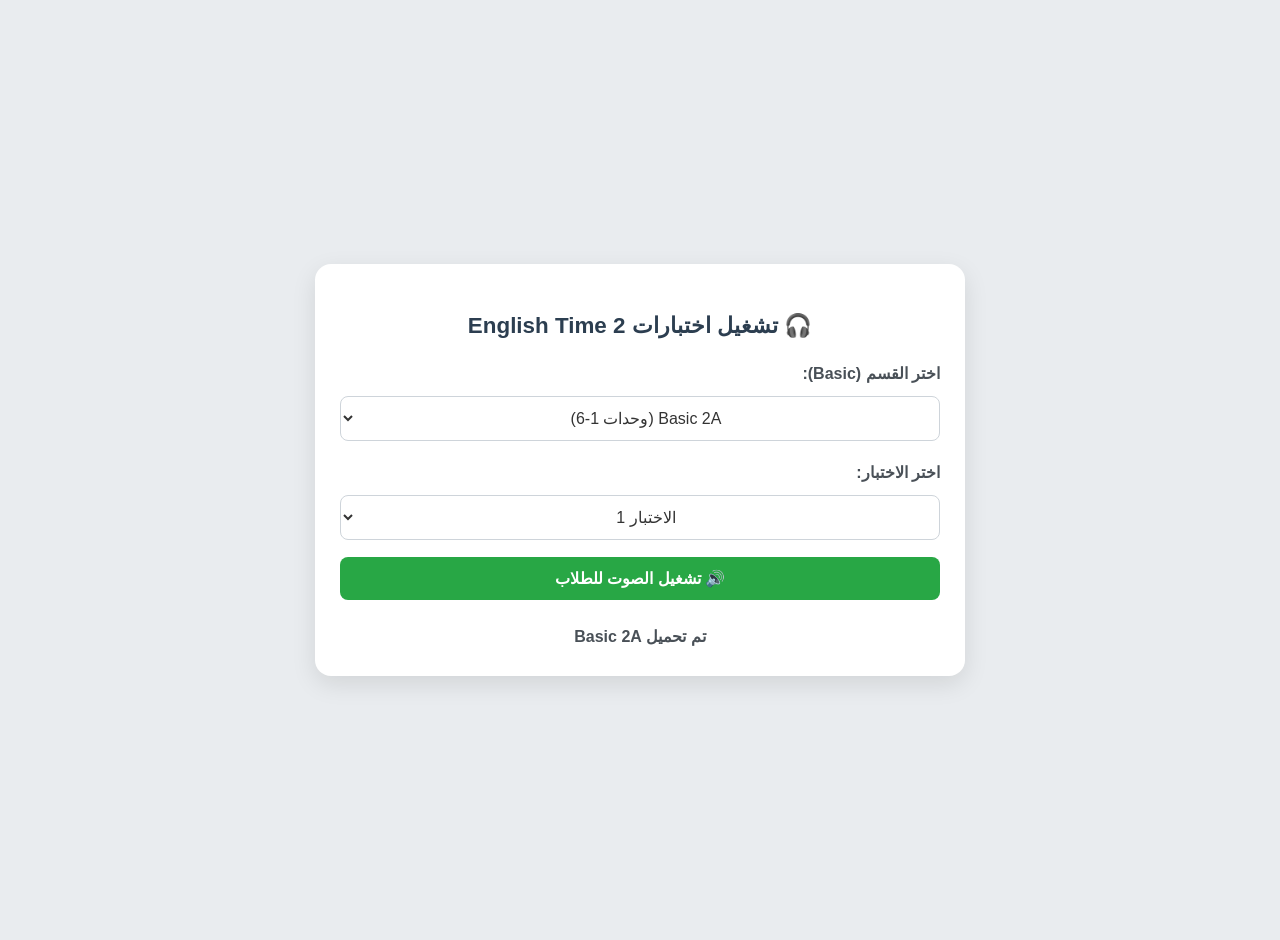
==== index.html @ 424067f1 "Fix project structure: move files to root" ====
<!DOCTYPE html>
<html lang="ar" dir="rtl">
<head>
    <meta charset="UTF-8">
    <meta name="viewport" content="width=device-width, initial-scale=1.0">
    <title>English Time - تشغيل الاختبارات</title>
    <link rel="stylesheet" href="style.css">
</head>
<body>
    <div class="container">
        <img src="logo.png" alt="English Zone Logo" class="logo" onerror="this.style.display='none'">
        
        <h2>🎧 تشغيل اختبارات English Time 2</h2>
        
        <label for="partSelect">اختر القسم (Basic):</label>
        <select id="partSelect">
            <option value="A">Basic 2A (وحدات 1-6)</option>
            <option value="B">Basic 2B (وحدات 7-12)</option>
        </select>

        <label for="examSelect">اختر الاختبار:</label>
        <select id="examSelect"></select>

        <button class="btn-play" onclick="playAudio()">🔊 تشغيل الصوت للطلاب</button>
        
        <audio id="audioPlayer" controls>
            <source id="audioSource" src="" type="audio/mpeg">
        </audio>

        <div id="progress">جاهز، اختر الاختبار واضغط تشغيل</div>
        <div id="statusMsg" class="status-msg"></div>
    </div>

    <script>
        const examsList = {
            "A": ["Exam1", "Exam2", "Exam3", "Exam4"],
            "B": ["Exam5", "Exam6", "Exam7", "Exam8"]
        };

        const partSelect = document.getElementById('partSelect');
        const examSelect = document.getElementById('examSelect');
        const audioPlayer = document.getElementById('audioPlayer');
        const audioSource = document.getElementById('audioSource');
        const statusMsg = document.getElementById('statusMsg');

        function updateExams() {
            const part = partSelect.value;
            examSelect.innerHTML = '';
            examsList[part].forEach((exam, index) => {
                const option = document.createElement('option');
                option.value = exam;
                option.innerText = `الاختبار ${index + 1}`;
                examSelect.appendChild(option);
            });
            document.getElementById('progress').innerText = `تم تحميل Basic 2${part}`;
        }

        function playAudio() {
            const part = partSelect.value;
            const exam = examSelect.value;
            const audioFile = `English time 2/audio/ET2_${part}_${exam}.mp3`;
            audioSource.src = audioFile;
            audioPlayer.load();

            statusMsg.className = 'status-msg';
            document.getElementById('progress').innerText = "جاري تحميل الصوت...";

            audioPlayer.play().then(() => {
                statusMsg.className = 'status-msg status-success';
                statusMsg.innerText = `🎵 جاري التشغيل: Basic 2${part} - ${exam}`;
            }).catch(() => {
                statusMsg.className = 'status-msg status-error';
                statusMsg.innerText = `ملف الصوت غير موجود، سيتم قراءة النص تلقائياً.`;
                const utterance = new SpeechSynthesisUtterance(`Listening test for Basic 2 ${part}, Exam ${exam}`);
                utterance.lang = 'en-US';
                utterance.rate = 0.9;
                speechSynthesis.speak(utterance);
            });
        }

        updateExams();
        partSelect.addEventListener('change', updateExams);
    </script>
</body>
</html>
---- style.css ----
body {
    font-family: 'Segoe UI', Tahoma, Geneva, Verdana, sans-serif;
    background: #e9ecef;
    margin: 0;
    padding: 20px;
    display: flex;
    justify-content: center;
    align-items: center;
    min-height: 100vh;
}

.container {
    background: #ffffff;
    padding: 30px 25px;
    border-radius: 16px;
    box-shadow: 0 8px 24px rgba(0, 0, 0, 0.1);
    width: 100%;
    max-width: 600px;
    text-align: center;
}

.logo {
    max-width: 160px;
    height: auto;
    margin-bottom: 15px;
    display: block;
    margin-left: auto;
    margin-right: auto;
}

h2 {
    color: #2c3e50;
    font-size: 1.4rem;
    margin-bottom: 25px;
}

label {
    display: block;
    text-align: right;
    font-weight: bold;
    color: #495057;
    margin-bottom: 5px;
    margin-top: 10px;
}

select, button {
    width: 100%;
    padding: 12px 15px;
    margin: 8px 0 12px 0;
    font-size: 1rem;
    border-radius: 8px;
    border: 1px solid #ced4da;
    box-sizing: border-box;
    background: #fff;
    color: #333;
    text-align: center;
    cursor: pointer;
}

select:focus {
    outline: none;
    border-color: #007bff;
    box-shadow: 0 0 0 3px rgba(0, 123, 255, 0.25);
}

button {
    background: #007bff;
    color: white;
    border: none;
    font-weight: bold;
    transition: all 0.2s;
}

button:hover {
    background: #0056b3;
    transform: translateY(-2px);
}

.btn-play {
    background: #28a745;
    margin-top: 5px;
}

.btn-play:hover {
    background: #218838;
}

audio {
    width: 100%;
    margin-top: 15px;
    display: none;
}

#progress {
    margin-top: 15px;
    font-weight: bold;
    color: #495057;
}

.status-msg {
    margin-top: 12px;
    padding: 12px;
    border-radius: 8px;
    display: none;
    font-size: 0.95rem;
}

.status-success {
    background: #d4edda;
    color: #155724;
    border: 1px solid #c3e6cb;
    display: block;
}

.status-error {
    background: #f8d7da;
    color: #721c24;
    border: 1px solid #f5c6cb;
    display: block;
}
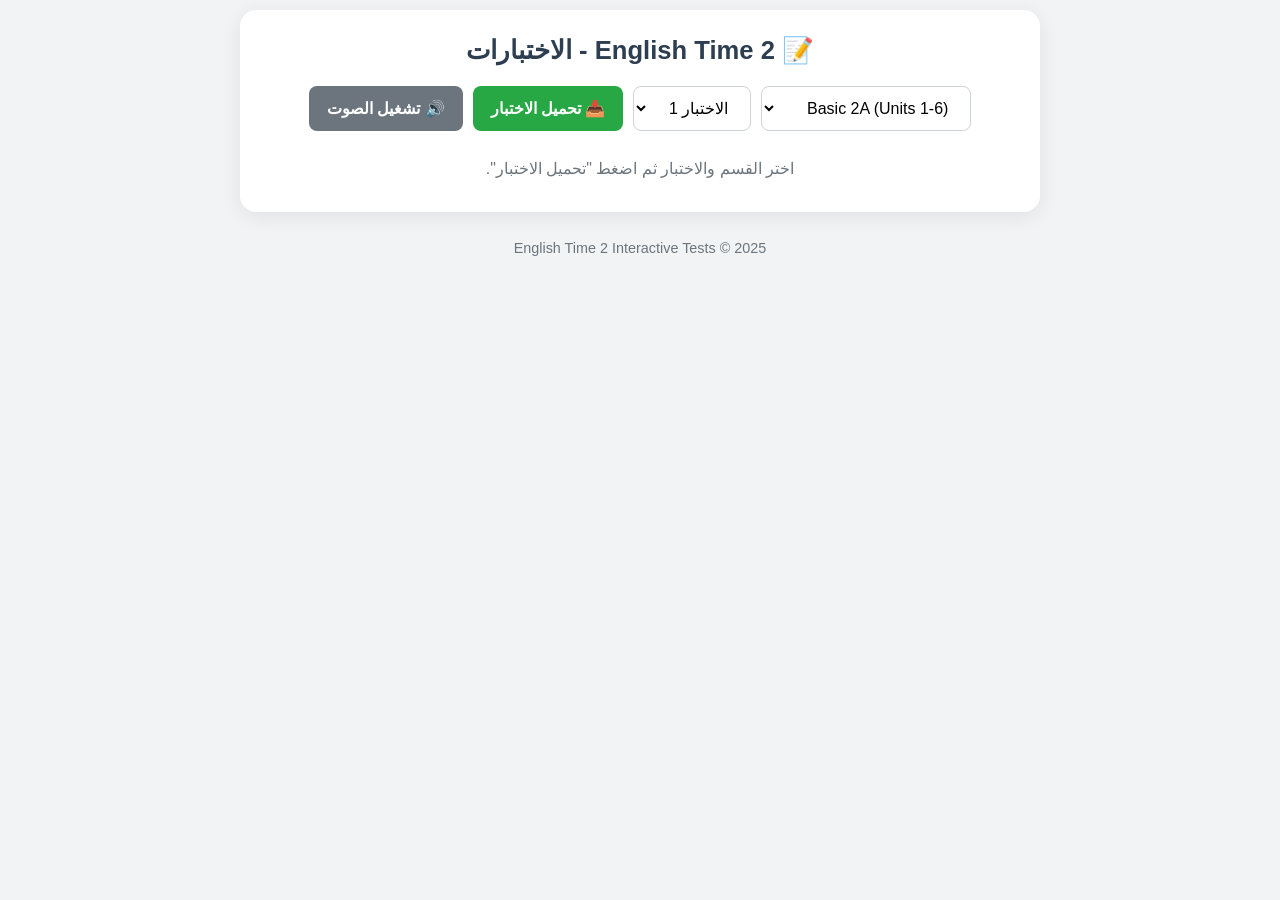
==== commit 557fe33d: "Update index.html" ====
--- a/index.html
+++ b/index.html
@@ -3,83 +3,330 @@
 <head>
     <meta charset="UTF-8">
     <meta name="viewport" content="width=device-width, initial-scale=1.0">
-    <title>English Time - تشغيل الاختبارات</title>
-    <link rel="stylesheet" href="style.css">
+    <title>English Time 2 - الاختبارات التفاعلية</title>
+    <style>
+        * { box-sizing: border-box; margin: 0; padding: 0; }
+        body {
+            font-family: 'Segoe UI', Tahoma, Geneva, Verdana, sans-serif;
+            background: #f1f3f5;
+            color: #212529;
+            line-height: 1.6;
+            padding: 10px;
+        }
+        .container {
+            max-width: 800px;
+            margin: 0 auto;
+            background: white;
+            border-radius: 16px;
+            box-shadow: 0 4px 20px rgba(0,0,0,0.08);
+            padding: 20px 25px 30px;
+        }
+        .logo {
+            display: block;
+            max-width: 140px;
+            margin: 0 auto 15px;
+        }
+        h2 {
+            text-align: center;
+            color: #2c3e50;
+            font-size: 1.6rem;
+            margin-bottom: 15px;
+        }
+        .exam-title {
+            text-align: center;
+            font-size: 1.3rem;
+            font-weight: bold;
+            color: #007bff;
+            margin-bottom: 25px;
+            border-bottom: 2px solid #e9ecef;
+            padding-bottom: 10px;
+        }
+        .controls {
+            display: flex;
+            gap: 10px;
+            flex-wrap: wrap;
+            justify-content: center;
+            margin-bottom: 25px;
+        }
+        select, button {
+            padding: 12px 18px;
+            border-radius: 8px;
+            border: 1px solid #ced4da;
+            font-size: 1rem;
+            background: white;
+            cursor: pointer;
+            transition: 0.2s;
+            font-family: inherit;
+        }
+        select:focus, button:focus { outline: none; border-color: #007bff; box-shadow: 0 0 0 3px rgba(0,123,255,0.25); }
+        button {
+            background: #007bff;
+            color: white;
+            border: none;
+            font-weight: bold;
+        }
+        button:hover { background: #0056b3; transform: translateY(-1px); }
+        button:disabled { background: #6c757d; cursor: not-allowed; transform: none; }
+        .btn-play {
+            background: #28a745;
+        }
+        .btn-play:hover { background: #218838; }
+        .btn-nav {
+            background: #6c757d;
+            min-width: 110px;
+        }
+        .btn-nav:hover { background: #5a6268; }
+        .section-box {
+            background: #f8f9fa;
+            border: 1px solid #dee2e6;
+            border-radius: 12px;
+            padding: 20px;
+            margin-bottom: 25px;
+        }
+        .section-title {
+            font-size: 1.2rem;
+            font-weight: bold;
+            color: #343a40;
+            margin-bottom: 15px;
+            border-right: 4px solid #007bff;
+            padding-right: 10px;
+        }
+        .section-text {
+            white-space: pre-wrap;
+            background: white;
+            padding: 12px 15px;
+            border-radius: 8px;
+            border: 1px solid #ced4da;
+            margin: 10px 0;
+            font-size: 1.05rem;
+            line-height: 2.2;
+        }
+        .images-row {
+            display: flex;
+            flex-wrap: wrap;
+            gap: 15px;
+            justify-content: center;
+            margin: 15px 0;
+        }
+        .image-card {
+            text-align: center;
+            max-width: 180px;
+        }
+        .image-card img {
+            max-width: 100%;
+            height: auto;
+            border-radius: 8px;
+            border: 1px solid #dee2e6;
+            background: white;
+            padding: 4px;
+        }
+        .image-card .caption {
+            font-size: 0.8rem;
+            color: #6c757d;
+            margin-top: 5px;
+        }
+        .status-msg {
+            padding: 10px;
+            border-radius: 8px;
+            margin: 10px 0;
+            display: none;
+            text-align: center;
+        }
+        .status-success { background: #d4edda; color: #155724; border: 1px solid #c3e6cb; display: block; }
+        .status-error { background: #f8d7da; color: #721c24; border: 1px solid #f5c6cb; display: block; }
+        .nav-buttons {
+            display: flex;
+            justify-content: space-between;
+            margin-top: 20px;
+        }
+        audio { width: 100%; margin-top: 10px; display: none; }
+        footer { text-align: center; margin-top: 25px; color: #6c757d; font-size: 0.9rem; }
+        @media (max-width: 600px) {
+            .container { padding: 15px; }
+            .controls { flex-direction: column; align-items: stretch; }
+        }
+    </style>
 </head>
 <body>
     <div class="container">
         <img src="logo.png" alt="English Zone Logo" class="logo" onerror="this.style.display='none'">
-        
-        <h2>🎧 تشغيل اختبارات English Time 2</h2>
-        
-        <label for="partSelect">اختر القسم (Basic):</label>
-        <select id="partSelect">
-            <option value="A">Basic 2A (وحدات 1-6)</option>
-            <option value="B">Basic 2B (وحدات 7-12)</option>
-        </select>
-
-        <label for="examSelect">اختر الاختبار:</label>
-        <select id="examSelect"></select>
-
-        <button class="btn-play" onclick="playAudio()">🔊 تشغيل الصوت للطلاب</button>
-        
+
+        <h2>📝 English Time 2 - الاختبارات</h2>
+
+        <div class="controls">
+            <select id="partSelect">
+                <option value="A">Basic 2A (Units 1-6)</option>
+                <option value="B">Basic 2B (Units 7-12)</option>
+            </select>
+            <select id="examSelect">
+                <option value="1">الاختبار 1</option>
+                <option value="2">الاختبار 2</option>
+                <option value="3">الاختبار 3</option>
+                <option value="4">الاختبار 4</option>
+            </select>
+            <button id="loadBtn" class="btn-play">📥 تحميل الاختبار</button>
+            <button id="playAudioBtn" class="btn-play" disabled>🔊 تشغيل الصوت</button>
+        </div>
+
+        <div id="statusMsg" class="status-msg"></div>
+
+        <div id="examContainer">
+            <p style="text-align:center; color:#6c757d;">اختر القسم والاختبار ثم اضغط "تحميل الاختبار".</p>
+        </div>
+
+        <div class="nav-buttons" id="navButtons" style="display: none;">
+            <button id="prevSection" class="btn-nav" disabled>⬅️ السابق</button>
+            <span id="sectionIndicator" style="align-self:center; font-weight:bold;"></span>
+            <button id="nextSection" class="btn-nav">التالي ➡️</button>
+        </div>
+
         <audio id="audioPlayer" controls>
             <source id="audioSource" src="" type="audio/mpeg">
         </audio>
-
-        <div id="progress">جاهز، اختر الاختبار واضغط تشغيل</div>
-        <div id="statusMsg" class="status-msg"></div>
     </div>
 
+    <footer>English Time 2 Interactive Tests © 2025</footer>
+
     <script>
-        const examsList = {
-            "A": ["Exam1", "Exam2", "Exam3", "Exam4"],
-            "B": ["Exam5", "Exam6", "Exam7", "Exam8"]
-        };
-
+        // ---------- عناصر الصفحة ----------
         const partSelect = document.getElementById('partSelect');
         const examSelect = document.getElementById('examSelect');
+        const loadBtn = document.getElementById('loadBtn');
+        const playAudioBtn = document.getElementById('playAudioBtn');
+        const examContainer = document.getElementById('examContainer');
+        const statusMsg = document.getElementById('statusMsg');
         const audioPlayer = document.getElementById('audioPlayer');
         const audioSource = document.getElementById('audioSource');
-        const statusMsg = document.getElementById('statusMsg');
-
-        function updateExams() {
+        const prevBtn = document.getElementById('prevSection');
+        const nextBtn = document.getElementById('nextSection');
+        const sectionIndicator = document.getElementById('sectionIndicator');
+        const navButtons = document.getElementById('navButtons');
+
+        // ---------- حالة الاختبار ----------
+        let currentExam = null;         // بيانات JSON المحملة
+        let currentSectionIndex = 0;   // القسم الحالي المعروض
+        let currentPart = 'A';
+        let currentExamNum = '1';
+
+        // ---------- دوال مساعدة ----------
+        function showStatus(text, type) {
+            statusMsg.innerText = text;
+            statusMsg.className = 'status-msg';
+            if (type === 'success') statusMsg.classList.add('status-success');
+            else if (type === 'error') statusMsg.classList.add('status-error');
+            setTimeout(() => { statusMsg.className = 'status-msg'; }, 4000);
+        }
+
+        // بناء مسار الصورة
+        function getImagePath(filename) {
+            // كل الصور داخل English time 2/images/
+            return `English time 2/images/${filename}.jpg`;
+        }
+
+        // عرض قسم معين
+        function renderSection(index) {
+            if (!currentExam || !currentExam.sections) return;
+            const sections = currentExam.sections;
+            if (index < 0 || index >= sections.length) return;
+
+            const section = sections[index];
+            let html = `
+                <div class="section-box">
+                    <div class="section-title">${section.section_title}</div>
+                    <div class="section-text">${section.text.replace(/\n/g, '<br>')}</div>
+            `;
+
+            // عرض الصور إن وجدت
+            if (section.images && section.images.length > 0) {
+                html += '<div class="images-row">';
+                section.images.forEach(img => {
+                    const imgSrc = getImagePath(img.suggested_filename);
+                    html += `
+                        <div class="image-card">
+                            <img src="${imgSrc}" alt="${img.description || ''}" onerror="this.style.display='none'">
+                            <div class="caption">${img.description || ''}</div>
+                        </div>
+                    `;
+                });
+                html += '</div>';
+            }
+
+            html += '</div>';
+            examContainer.innerHTML = html;
+
+            // تحديث أزرار التنقل
+            sectionIndicator.innerText = `القسم ${index + 1} من ${sections.length}`;
+            prevBtn.disabled = (index === 0);
+            nextBtn.disabled = (index === sections.length - 1);
+        }
+
+        // تحميل الاختبار من ملف JSON
+        async function loadExam() {
             const part = partSelect.value;
-            examSelect.innerHTML = '';
-            examsList[part].forEach((exam, index) => {
-                const option = document.createElement('option');
-                option.value = exam;
-                option.innerText = `الاختبار ${index + 1}`;
-                examSelect.appendChild(option);
-            });
-            document.getElementById('progress').innerText = `تم تحميل Basic 2${part}`;
-        }
-
-        function playAudio() {
-            const part = partSelect.value;
-            const exam = examSelect.value;
-            const audioFile = `English time 2/audio/ET2_${part}_${exam}.mp3`;
+            const num = examSelect.value;
+            const examFile = `English time 2/ET2_${part}_Exam${num}.json`;
+
+            currentPart = part;
+            currentExamNum = num;
+            loadBtn.disabled = true;
+            loadBtn.innerText = '⏳ جاري التحميل...';
+            showStatus('', '');
+
+            try {
+                const response = await fetch(examFile);
+                if (!response.ok) throw new Error(`ملف ${examFile} غير موجود`);
+                currentExam = await response.json();
+                currentSectionIndex = 0;
+                renderSection(0);
+                navButtons.style.display = 'flex';
+                playAudioBtn.disabled = false;
+                showStatus(`✅ تم تحميل ${currentExam.title}`, 'success');
+            } catch (err) {
+                examContainer.innerHTML = '<p style="text-align:center; color:red;">❌ فشل تحميل الاختبار. تأكد من وجود الملف.</p>';
+                navButtons.style.display = 'none';
+                playAudioBtn.disabled = true;
+                showStatus(`⚠️ ${err.message}`, 'error');
+            } finally {
+                loadBtn.disabled = false;
+                loadBtn.innerText = '📥 تحميل الاختبار';
+            }
+        }
+
+        // التنقل بين الأقسام
+        function goToSection(delta) {
+            if (!currentExam) return;
+            const newIndex = currentSectionIndex + delta;
+            if (newIndex < 0 || newIndex >= currentExam.sections.length) return;
+            currentSectionIndex = newIndex;
+            renderSection(currentSectionIndex);
+            window.scrollTo({ top: 0, behavior: 'smooth' });
+        }
+
+        // تشغيل الصوت (نفس منطق index.html)
+        function playExamAudio() {
+            const audioFile = `English time 2/audio/ET2_${currentPart}_Exam${currentExamNum}.mp3`;
             audioSource.src = audioFile;
             audioPlayer.load();
 
-            statusMsg.className = 'status-msg';
-            document.getElementById('progress').innerText = "جاري تحميل الصوت...";
-
             audioPlayer.play().then(() => {
-                statusMsg.className = 'status-msg status-success';
-                statusMsg.innerText = `🎵 جاري التشغيل: Basic 2${part} - ${exam}`;
+                showStatus(`🎵 جاري تشغيل الصوت: ${currentExam.title}`, 'success');
             }).catch(() => {
-                statusMsg.className = 'status-msg status-error';
-                statusMsg.innerText = `ملف الصوت غير موجود، سيتم قراءة النص تلقائياً.`;
-                const utterance = new SpeechSynthesisUtterance(`Listening test for Basic 2 ${part}, Exam ${exam}`);
+                showStatus('⚠️ ملف الصوت غير موجود، جاري القراءة الآلية...', 'error');
+                const utterance = new SpeechSynthesisUtterance(`Listening test for ${currentExam.title}`);
                 utterance.lang = 'en-US';
                 utterance.rate = 0.9;
                 speechSynthesis.speak(utterance);
             });
         }
 
-        updateExams();
-        partSelect.addEventListener('change', updateExams);
+        // ---------- ربط الأحداث ----------
+        loadBtn.addEventListener('click', loadExam);
+        playAudioBtn.addEventListener('click', playExamAudio);
+        prevBtn.addEventListener('click', () => goToSection(-1));
+        nextBtn.addEventListener('click', () => goToSection(1));
+
+        // تحميل أول اختبار تلقائياً (اختياري، يمكن تعطيله)
+        // window.addEventListener('DOMContentLoaded', loadExam);
     </script>
 </body>
 </html>
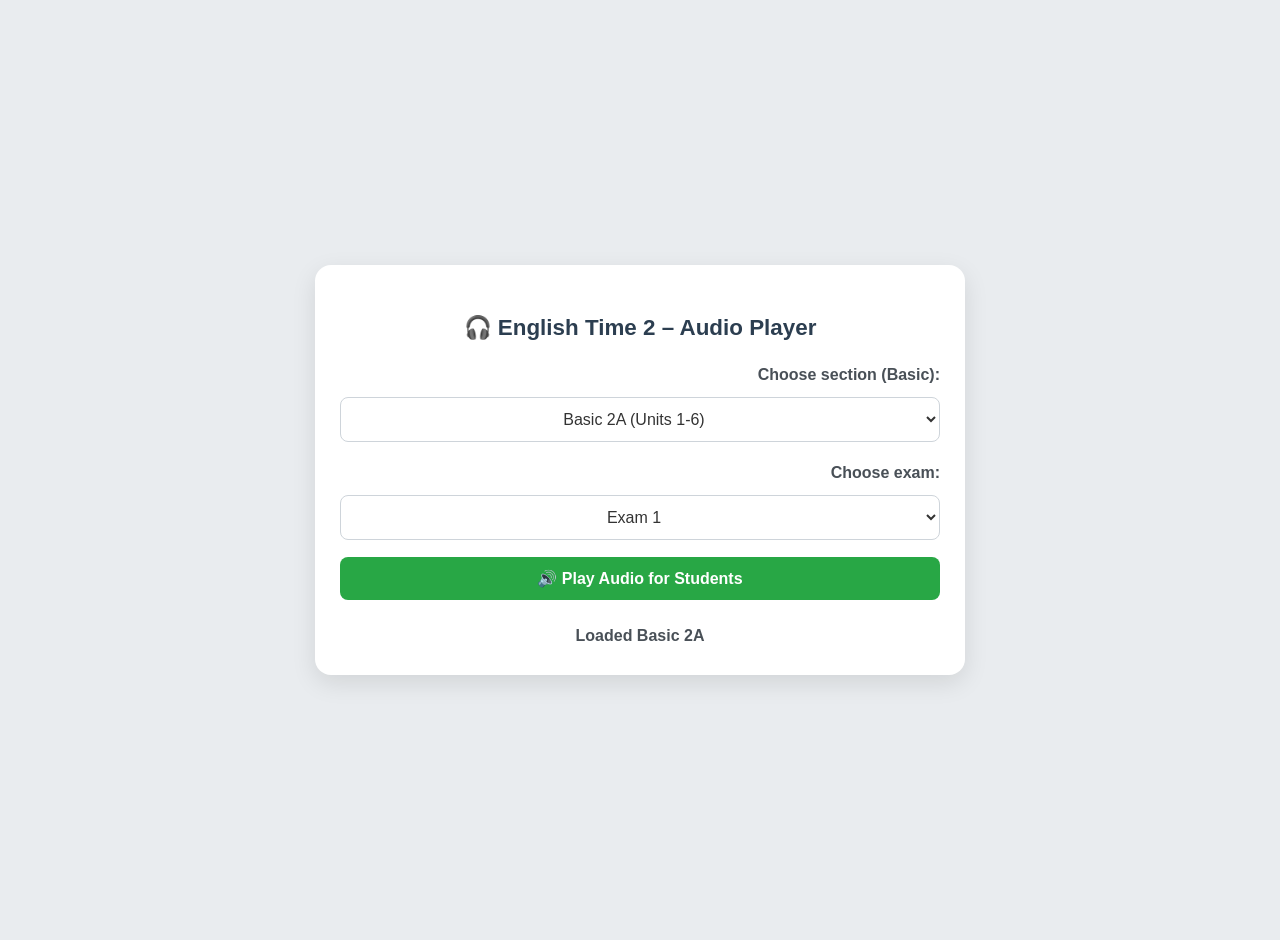
==== commit 33fdef98: "Update index.html" ====
--- a/index.html
+++ b/index.html
@@ -1,332 +1,87 @@
 <!DOCTYPE html>
-<html lang="ar" dir="rtl">
+<html lang="en" dir="ltr">
 <head>
     <meta charset="UTF-8">
     <meta name="viewport" content="width=device-width, initial-scale=1.0">
-    <title>English Time 2 - الاختبارات التفاعلية</title>
-    <style>
-        * { box-sizing: border-box; margin: 0; padding: 0; }
-        body {
-            font-family: 'Segoe UI', Tahoma, Geneva, Verdana, sans-serif;
-            background: #f1f3f5;
-            color: #212529;
-            line-height: 1.6;
-            padding: 10px;
-        }
-        .container {
-            max-width: 800px;
-            margin: 0 auto;
-            background: white;
-            border-radius: 16px;
-            box-shadow: 0 4px 20px rgba(0,0,0,0.08);
-            padding: 20px 25px 30px;
-        }
-        .logo {
-            display: block;
-            max-width: 140px;
-            margin: 0 auto 15px;
-        }
-        h2 {
-            text-align: center;
-            color: #2c3e50;
-            font-size: 1.6rem;
-            margin-bottom: 15px;
-        }
-        .exam-title {
-            text-align: center;
-            font-size: 1.3rem;
-            font-weight: bold;
-            color: #007bff;
-            margin-bottom: 25px;
-            border-bottom: 2px solid #e9ecef;
-            padding-bottom: 10px;
-        }
-        .controls {
-            display: flex;
-            gap: 10px;
-            flex-wrap: wrap;
-            justify-content: center;
-            margin-bottom: 25px;
-        }
-        select, button {
-            padding: 12px 18px;
-            border-radius: 8px;
-            border: 1px solid #ced4da;
-            font-size: 1rem;
-            background: white;
-            cursor: pointer;
-            transition: 0.2s;
-            font-family: inherit;
-        }
-        select:focus, button:focus { outline: none; border-color: #007bff; box-shadow: 0 0 0 3px rgba(0,123,255,0.25); }
-        button {
-            background: #007bff;
-            color: white;
-            border: none;
-            font-weight: bold;
-        }
-        button:hover { background: #0056b3; transform: translateY(-1px); }
-        button:disabled { background: #6c757d; cursor: not-allowed; transform: none; }
-        .btn-play {
-            background: #28a745;
-        }
-        .btn-play:hover { background: #218838; }
-        .btn-nav {
-            background: #6c757d;
-            min-width: 110px;
-        }
-        .btn-nav:hover { background: #5a6268; }
-        .section-box {
-            background: #f8f9fa;
-            border: 1px solid #dee2e6;
-            border-radius: 12px;
-            padding: 20px;
-            margin-bottom: 25px;
-        }
-        .section-title {
-            font-size: 1.2rem;
-            font-weight: bold;
-            color: #343a40;
-            margin-bottom: 15px;
-            border-right: 4px solid #007bff;
-            padding-right: 10px;
-        }
-        .section-text {
-            white-space: pre-wrap;
-            background: white;
-            padding: 12px 15px;
-            border-radius: 8px;
-            border: 1px solid #ced4da;
-            margin: 10px 0;
-            font-size: 1.05rem;
-            line-height: 2.2;
-        }
-        .images-row {
-            display: flex;
-            flex-wrap: wrap;
-            gap: 15px;
-            justify-content: center;
-            margin: 15px 0;
-        }
-        .image-card {
-            text-align: center;
-            max-width: 180px;
-        }
-        .image-card img {
-            max-width: 100%;
-            height: auto;
-            border-radius: 8px;
-            border: 1px solid #dee2e6;
-            background: white;
-            padding: 4px;
-        }
-        .image-card .caption {
-            font-size: 0.8rem;
-            color: #6c757d;
-            margin-top: 5px;
-        }
-        .status-msg {
-            padding: 10px;
-            border-radius: 8px;
-            margin: 10px 0;
-            display: none;
-            text-align: center;
-        }
-        .status-success { background: #d4edda; color: #155724; border: 1px solid #c3e6cb; display: block; }
-        .status-error { background: #f8d7da; color: #721c24; border: 1px solid #f5c6cb; display: block; }
-        .nav-buttons {
-            display: flex;
-            justify-content: space-between;
-            margin-top: 20px;
-        }
-        audio { width: 100%; margin-top: 10px; display: none; }
-        footer { text-align: center; margin-top: 25px; color: #6c757d; font-size: 0.9rem; }
-        @media (max-width: 600px) {
-            .container { padding: 15px; }
-            .controls { flex-direction: column; align-items: stretch; }
-        }
-    </style>
+    <title>English Time - Audio Player</title>
+    <link rel="stylesheet" href="style.css">
 </head>
 <body>
     <div class="container">
         <img src="logo.png" alt="English Zone Logo" class="logo" onerror="this.style.display='none'">
+        
+        <h2>🎧 English Time 2 – Audio Player</h2>
+        
+        <label for="partSelect">Choose section (Basic):</label>
+        <select id="partSelect">
+            <option value="A">Basic 2A (Units 1-6)</option>
+            <option value="B">Basic 2B (Units 7-12)</option>
+        </select>
 
-        <h2>📝 English Time 2 - الاختبارات</h2>
+        <label for="examSelect">Choose exam:</label>
+        <select id="examSelect">
+            <!-- populated by JavaScript -->
+        </select>
 
-        <div class="controls">
-            <select id="partSelect">
-                <option value="A">Basic 2A (Units 1-6)</option>
-                <option value="B">Basic 2B (Units 7-12)</option>
-            </select>
-            <select id="examSelect">
-                <option value="1">الاختبار 1</option>
-                <option value="2">الاختبار 2</option>
-                <option value="3">الاختبار 3</option>
-                <option value="4">الاختبار 4</option>
-            </select>
-            <button id="loadBtn" class="btn-play">📥 تحميل الاختبار</button>
-            <button id="playAudioBtn" class="btn-play" disabled>🔊 تشغيل الصوت</button>
-        </div>
-
-        <div id="statusMsg" class="status-msg"></div>
-
-        <div id="examContainer">
-            <p style="text-align:center; color:#6c757d;">اختر القسم والاختبار ثم اضغط "تحميل الاختبار".</p>
-        </div>
-
-        <div class="nav-buttons" id="navButtons" style="display: none;">
-            <button id="prevSection" class="btn-nav" disabled>⬅️ السابق</button>
-            <span id="sectionIndicator" style="align-self:center; font-weight:bold;"></span>
-            <button id="nextSection" class="btn-nav">التالي ➡️</button>
-        </div>
-
+        <button class="btn-play" onclick="playAudio()">🔊 Play Audio for Students</button>
+        
         <audio id="audioPlayer" controls>
             <source id="audioSource" src="" type="audio/mpeg">
         </audio>
+
+        <div id="progress">Ready. Choose an exam and press Play.</div>
+        <div id="statusMsg" class="status-msg"></div>
     </div>
 
-    <footer>English Time 2 Interactive Tests © 2025</footer>
+    <script>
+        const examsList = {
+            "A": ["Exam1", "Exam2", "Exam3", "Exam4"],
+            "B": ["Exam5", "Exam6", "Exam7", "Exam8"]
+        };
 
-    <script>
-        // ---------- عناصر الصفحة ----------
         const partSelect = document.getElementById('partSelect');
         const examSelect = document.getElementById('examSelect');
-        const loadBtn = document.getElementById('loadBtn');
-        const playAudioBtn = document.getElementById('playAudioBtn');
-        const examContainer = document.getElementById('examContainer');
-        const statusMsg = document.getElementById('statusMsg');
         const audioPlayer = document.getElementById('audioPlayer');
         const audioSource = document.getElementById('audioSource');
-        const prevBtn = document.getElementById('prevSection');
-        const nextBtn = document.getElementById('nextSection');
-        const sectionIndicator = document.getElementById('sectionIndicator');
-        const navButtons = document.getElementById('navButtons');
+        const statusMsg = document.getElementById('statusMsg');
 
-        // ---------- حالة الاختبار ----------
-        let currentExam = null;         // بيانات JSON المحملة
-        let currentSectionIndex = 0;   // القسم الحالي المعروض
-        let currentPart = 'A';
-        let currentExamNum = '1';
-
-        // ---------- دوال مساعدة ----------
-        function showStatus(text, type) {
-            statusMsg.innerText = text;
-            statusMsg.className = 'status-msg';
-            if (type === 'success') statusMsg.classList.add('status-success');
-            else if (type === 'error') statusMsg.classList.add('status-error');
-            setTimeout(() => { statusMsg.className = 'status-msg'; }, 4000);
+        function updateExams() {
+            const part = partSelect.value;
+            examSelect.innerHTML = '';
+            examsList[part].forEach((exam, index) => {
+                const option = document.createElement('option');
+                option.value = exam;
+                option.innerText = `Exam ${index + 1}`;
+                examSelect.appendChild(option);
+            });
+            document.getElementById('progress').innerText = `Loaded Basic 2${part}`;
         }
 
-        // بناء مسار الصورة
-        function getImagePath(filename) {
-            // كل الصور داخل English time 2/images/
-            return `English time 2/images/${filename}.jpg`;
-        }
-
-        // عرض قسم معين
-        function renderSection(index) {
-            if (!currentExam || !currentExam.sections) return;
-            const sections = currentExam.sections;
-            if (index < 0 || index >= sections.length) return;
-
-            const section = sections[index];
-            let html = `
-                <div class="section-box">
-                    <div class="section-title">${section.section_title}</div>
-                    <div class="section-text">${section.text.replace(/\n/g, '<br>')}</div>
-            `;
-
-            // عرض الصور إن وجدت
-            if (section.images && section.images.length > 0) {
-                html += '<div class="images-row">';
-                section.images.forEach(img => {
-                    const imgSrc = getImagePath(img.suggested_filename);
-                    html += `
-                        <div class="image-card">
-                            <img src="${imgSrc}" alt="${img.description || ''}" onerror="this.style.display='none'">
-                            <div class="caption">${img.description || ''}</div>
-                        </div>
-                    `;
-                });
-                html += '</div>';
-            }
-
-            html += '</div>';
-            examContainer.innerHTML = html;
-
-            // تحديث أزرار التنقل
-            sectionIndicator.innerText = `القسم ${index + 1} من ${sections.length}`;
-            prevBtn.disabled = (index === 0);
-            nextBtn.disabled = (index === sections.length - 1);
-        }
-
-        // تحميل الاختبار من ملف JSON
-        async function loadExam() {
+        function playAudio() {
             const part = partSelect.value;
-            const num = examSelect.value;
-            const examFile = `English time 2/ET2_${part}_Exam${num}.json`;
-
-            currentPart = part;
-            currentExamNum = num;
-            loadBtn.disabled = true;
-            loadBtn.innerText = '⏳ جاري التحميل...';
-            showStatus('', '');
-
-            try {
-                const response = await fetch(examFile);
-                if (!response.ok) throw new Error(`ملف ${examFile} غير موجود`);
-                currentExam = await response.json();
-                currentSectionIndex = 0;
-                renderSection(0);
-                navButtons.style.display = 'flex';
-                playAudioBtn.disabled = false;
-                showStatus(`✅ تم تحميل ${currentExam.title}`, 'success');
-            } catch (err) {
-                examContainer.innerHTML = '<p style="text-align:center; color:red;">❌ فشل تحميل الاختبار. تأكد من وجود الملف.</p>';
-                navButtons.style.display = 'none';
-                playAudioBtn.disabled = true;
-                showStatus(`⚠️ ${err.message}`, 'error');
-            } finally {
-                loadBtn.disabled = false;
-                loadBtn.innerText = '📥 تحميل الاختبار';
-            }
-        }
-
-        // التنقل بين الأقسام
-        function goToSection(delta) {
-            if (!currentExam) return;
-            const newIndex = currentSectionIndex + delta;
-            if (newIndex < 0 || newIndex >= currentExam.sections.length) return;
-            currentSectionIndex = newIndex;
-            renderSection(currentSectionIndex);
-            window.scrollTo({ top: 0, behavior: 'smooth' });
-        }
-
-        // تشغيل الصوت (نفس منطق index.html)
-        function playExamAudio() {
-            const audioFile = `English time 2/audio/ET2_${currentPart}_Exam${currentExamNum}.mp3`;
+            const exam = examSelect.value;
+            const audioFile = `English time 2/audio/ET2_${part}_${exam}.mp3`;
             audioSource.src = audioFile;
             audioPlayer.load();
 
+            statusMsg.className = 'status-msg';
+            document.getElementById('progress').innerText = "Loading audio...";
+
             audioPlayer.play().then(() => {
-                showStatus(`🎵 جاري تشغيل الصوت: ${currentExam.title}`, 'success');
+                statusMsg.className = 'status-msg status-success';
+                statusMsg.innerText = `🎵 Now playing: Basic 2${part} - ${exam}`;
             }).catch(() => {
-                showStatus('⚠️ ملف الصوت غير موجود، جاري القراءة الآلية...', 'error');
-                const utterance = new SpeechSynthesisUtterance(`Listening test for ${currentExam.title}`);
+                statusMsg.className = 'status-msg status-error';
+                statusMsg.innerText = "Audio file not found. Using text-to-speech instead.";
+                const utterance = new SpeechSynthesisUtterance(`Listening test for Basic 2 ${part}, Exam ${exam}`);
                 utterance.lang = 'en-US';
                 utterance.rate = 0.9;
                 speechSynthesis.speak(utterance);
             });
         }
 
-        // ---------- ربط الأحداث ----------
-        loadBtn.addEventListener('click', loadExam);
-        playAudioBtn.addEventListener('click', playExamAudio);
-        prevBtn.addEventListener('click', () => goToSection(-1));
-        nextBtn.addEventListener('click', () => goToSection(1));
-
-        // تحميل أول اختبار تلقائياً (اختياري، يمكن تعطيله)
-        // window.addEventListener('DOMContentLoaded', loadExam);
+        updateExams();
+        partSelect.addEventListener('change', updateExams);
     </script>
 </body>
 </html>
--- a/style.css
+++ b/style.css
@@ -0,0 +1,120 @@
+body {
+    font-family: 'Segoe UI', Tahoma, Geneva, Verdana, sans-serif;
+    background: #e9ecef;
+    margin: 0;
+    padding: 20px;
+    display: flex;
+    justify-content: center;
+    align-items: center;
+    min-height: 100vh;
+}
+
+.container {
+    background: #ffffff;
+    padding: 30px 25px;
+    border-radius: 16px;
+    box-shadow: 0 8px 24px rgba(0, 0, 0, 0.1);
+    width: 100%;
+    max-width: 600px;
+    text-align: center;
+}
+
+.logo {
+    max-width: 160px;
+    height: auto;
+    margin-bottom: 15px;
+    display: block;
+    margin-left: auto;
+    margin-right: auto;
+}
+
+h2 {
+    color: #2c3e50;
+    font-size: 1.4rem;
+    margin-bottom: 25px;
+}
+
+label {
+    display: block;
+    text-align: right;
+    font-weight: bold;
+    color: #495057;
+    margin-bottom: 5px;
+    margin-top: 10px;
+}
+
+select, button {
+    width: 100%;
+    padding: 12px 15px;
+    margin: 8px 0 12px 0;
+    font-size: 1rem;
+    border-radius: 8px;
+    border: 1px solid #ced4da;
+    box-sizing: border-box;
+    background: #fff;
+    color: #333;
+    text-align: center;
+    cursor: pointer;
+}
+
+select:focus {
+    outline: none;
+    border-color: #007bff;
+    box-shadow: 0 0 0 3px rgba(0, 123, 255, 0.25);
+}
+
+button {
+    background: #007bff;
+    color: white;
+    border: none;
+    font-weight: bold;
+    transition: all 0.2s;
+}
+
+button:hover {
+    background: #0056b3;
+    transform: translateY(-2px);
+}
+
+.btn-play {
+    background: #28a745;
+    margin-top: 5px;
+}
+
+.btn-play:hover {
+    background: #218838;
+}
+
+audio {
+    width: 100%;
+    margin-top: 15px;
+    display: none;
+}
+
+#progress {
+    margin-top: 15px;
+    font-weight: bold;
+    color: #495057;
+}
+
+.status-msg {
+    margin-top: 12px;
+    padding: 12px;
+    border-radius: 8px;
+    display: none;
+    font-size: 0.95rem;
+}
+
+.status-success {
+    background: #d4edda;
+    color: #155724;
+    border: 1px solid #c3e6cb;
+    display: block;
+}
+
+.status-error {
+    background: #f8d7da;
+    color: #721c24;
+    border: 1px solid #f5c6cb;
+    display: block;
+}
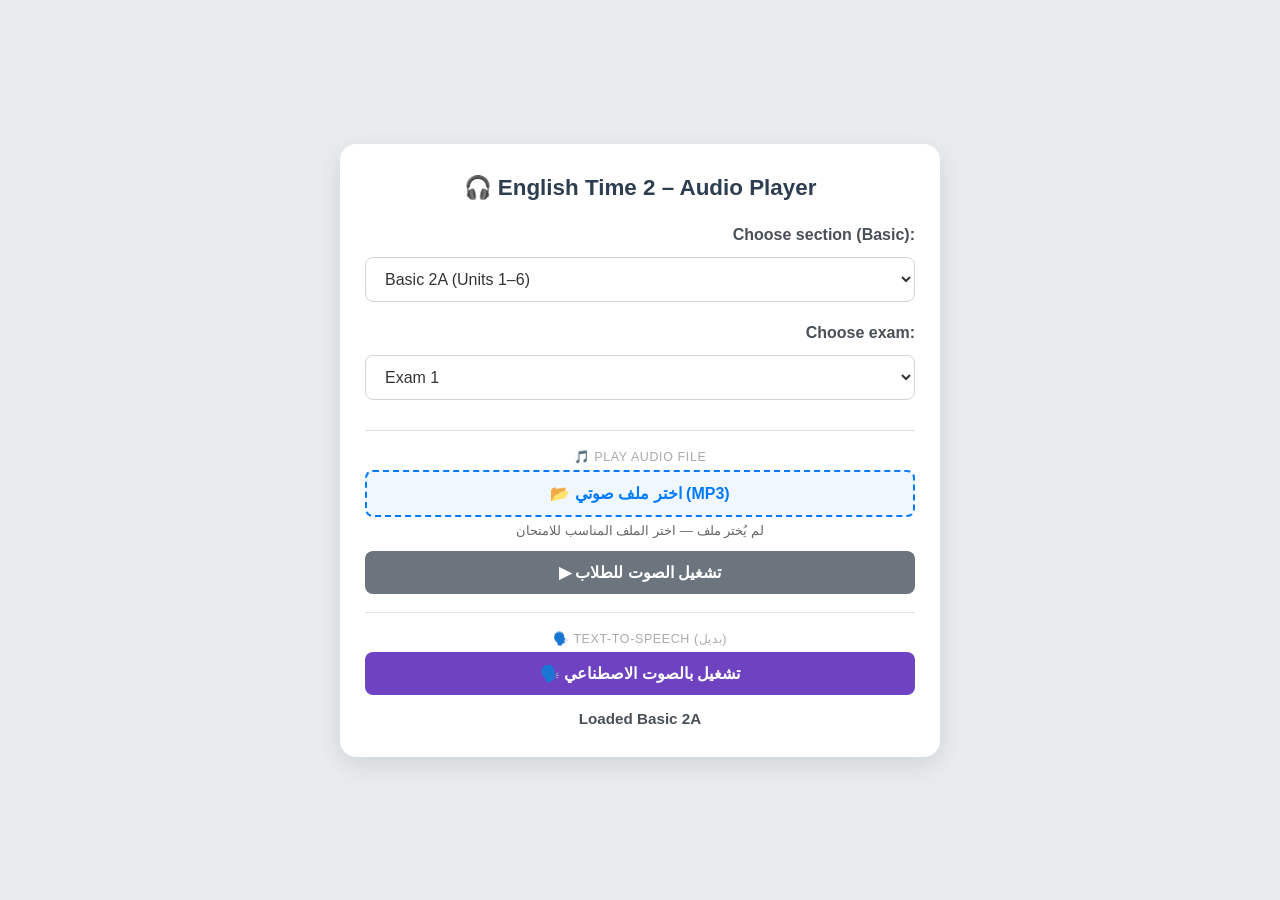
==== commit 1a402ce4: "Update index.html" ====
--- a/index.html
+++ b/index.html
@@ -3,85 +3,343 @@
 <head>
     <meta charset="UTF-8">
     <meta name="viewport" content="width=device-width, initial-scale=1.0">
-    <title>English Time - Audio Player</title>
-    <link rel="stylesheet" href="style.css">
+    <title>English Time 2 – Audio Player</title>
+    <style>
+        * { box-sizing: border-box; margin: 0; padding: 0; }
+
+        body {
+            font-family: 'Segoe UI', Tahoma, Geneva, Verdana, sans-serif;
+            background: #e9ecef;
+            margin: 0;
+            padding: 20px;
+            display: flex;
+            justify-content: center;
+            align-items: center;
+            min-height: 100vh;
+        }
+
+        .container {
+            background: #ffffff;
+            padding: 30px 25px;
+            border-radius: 16px;
+            box-shadow: 0 8px 24px rgba(0,0,0,0.1);
+            width: 100%;
+            max-width: 600px;
+            text-align: center;
+        }
+
+        .logo {
+            max-width: 160px;
+            height: auto;
+            margin: 0 auto 15px;
+            display: block;
+        }
+
+        h2 {
+            color: #2c3e50;
+            font-size: 1.4rem;
+            margin-bottom: 25px;
+        }
+
+        label {
+            display: block;
+            text-align: right;
+            font-weight: bold;
+            color: #495057;
+            margin-bottom: 5px;
+            margin-top: 10px;
+        }
+
+        select {
+            width: 100%;
+            padding: 12px 15px;
+            margin: 8px 0 12px 0;
+            font-size: 1rem;
+            border-radius: 8px;
+            border: 1px solid #ced4da;
+            background: #fff;
+            color: #333;
+            cursor: pointer;
+        }
+        select:focus {
+            outline: none;
+            border-color: #007bff;
+            box-shadow: 0 0 0 3px rgba(0,123,255,0.25);
+        }
+
+        /* ── أزرار ── */
+        .btn {
+            width: 100%;
+            padding: 12px 15px;
+            margin: 6px 0;
+            font-size: 1rem;
+            border-radius: 8px;
+            border: none;
+            font-weight: bold;
+            cursor: pointer;
+            transition: all 0.2s;
+            display: flex;
+            align-items: center;
+            justify-content: center;
+            gap: 8px;
+        }
+        .btn:hover { transform: translateY(-2px); }
+        .btn:active { transform: translateY(0); }
+
+        .btn-file {
+            background: #f0f7ff;
+            color: #007bff;
+            border: 2px dashed #007bff;
+        }
+        .btn-file:hover { background: #ddeeff; }
+
+        .btn-play {
+            background: #28a745;
+            color: white;
+            margin-top: 5px;
+        }
+        .btn-play:hover { background: #218838; }
+        .btn-play:disabled { background: #6c757d; cursor: not-allowed; transform: none; }
+
+        .btn-tts {
+            background: #6f42c1;
+            color: white;
+        }
+        .btn-tts:hover { background: #5a32a3; }
+
+        /* زر الملف المخفي */
+        #audioFileInput { display: none; }
+
+        .file-info {
+            font-size: 0.82rem;
+            color: #666;
+            margin: 4px 0 10px;
+            min-height: 18px;
+        }
+
+        /* ── مشغل الصوت ── */
+        audio {
+            width: 100%;
+            margin-top: 15px;
+            border-radius: 8px;
+            display: none;
+        }
+        audio.visible { display: block; }
+
+        /* ── رسائل الحالة ── */
+        #progress {
+            margin-top: 15px;
+            font-weight: bold;
+            color: #495057;
+            font-size: 0.95rem;
+        }
+
+        .status-msg {
+            margin-top: 12px;
+            padding: 12px;
+            border-radius: 8px;
+            font-size: 0.95rem;
+            display: none;
+        }
+        .status-success {
+            background: #d4edda;
+            color: #155724;
+            border: 1px solid #c3e6cb;
+            display: block;
+        }
+        .status-error {
+            background: #f8d7da;
+            color: #721c24;
+            border: 1px solid #f5c6cb;
+            display: block;
+        }
+        .status-info {
+            background: #d1ecf1;
+            color: #0c5460;
+            border: 1px solid #bee5eb;
+            display: block;
+        }
+
+        /* ── فاصل ── */
+        .divider {
+            border: none;
+            border-top: 1px solid #e0e0e0;
+            margin: 18px 0;
+        }
+
+        .section-label {
+            font-size: 0.78rem;
+            color: #aaa;
+            text-transform: uppercase;
+            letter-spacing: 0.05em;
+            margin-bottom: 6px;
+            text-align: center;
+        }
+    </style>
 </head>
 <body>
-    <div class="container">
-        <img src="logo.png" alt="English Zone Logo" class="logo" onerror="this.style.display='none'">
-        
-        <h2>🎧 English Time 2 – Audio Player</h2>
-        
-        <label for="partSelect">Choose section (Basic):</label>
-        <select id="partSelect">
-            <option value="A">Basic 2A (Units 1-6)</option>
-            <option value="B">Basic 2B (Units 7-12)</option>
-        </select>
-
-        <label for="examSelect">Choose exam:</label>
-        <select id="examSelect">
-            <!-- populated by JavaScript -->
-        </select>
-
-        <button class="btn-play" onclick="playAudio()">🔊 Play Audio for Students</button>
-        
-        <audio id="audioPlayer" controls>
-            <source id="audioSource" src="" type="audio/mpeg">
-        </audio>
-
-        <div id="progress">Ready. Choose an exam and press Play.</div>
-        <div id="statusMsg" class="status-msg"></div>
-    </div>
-
-    <script>
-        const examsList = {
-            "A": ["Exam1", "Exam2", "Exam3", "Exam4"],
-            "B": ["Exam5", "Exam6", "Exam7", "Exam8"]
+<div class="container">
+
+    <img src="logo.png" alt="English Zone Logo" class="logo" onerror="this.style.display='none'">
+    <h2>🎧 English Time 2 – Audio Player</h2>
+
+    <!-- اختيار القسم والامتحان -->
+    <label for="partSelect">Choose section (Basic):</label>
+    <select id="partSelect">
+        <option value="A">Basic 2A (Units 1–6)</option>
+        <option value="B">Basic 2B (Units 7–12)</option>
+    </select>
+
+    <label for="examSelect">Choose exam:</label>
+    <select id="examSelect"></select>
+
+    <hr class="divider">
+
+    <!-- ── الطريقة 1: تحميل ملف صوتي ── -->
+    <div class="section-label">🎵 Play Audio File</div>
+
+    <input type="file" id="audioFileInput" accept="audio/*">
+    <label class="btn btn-file" for="audioFileInput">📂 اختر ملف صوتي (MP3)</label>
+    <div class="file-info" id="fileInfo">لم يُختر ملف — اختر الملف المناسب للامتحان</div>
+
+    <button class="btn btn-play" id="playBtn" disabled>▶ تشغيل الصوت للطلاب</button>
+
+    <audio id="audioPlayer" controls></audio>
+
+    <hr class="divider">
+
+    <!-- ── الطريقة 2: Text-to-Speech ── -->
+    <div class="section-label">🗣️ Text-to-Speech (بديل)</div>
+    <button class="btn btn-tts" id="ttsBtn">🗣️ تشغيل بالصوت الاصطناعي</button>
+
+    <!-- حالة التشغيل -->
+    <div id="progress">جاهز — اختر الامتحان وحمّل الملف الصوتي.</div>
+    <div id="statusMsg" class="status-msg"></div>
+
+</div>
+
+<script>
+    const examsList = {
+        A: ['Exam1','Exam2','Exam3','Exam4'],
+        B: ['Exam5','Exam6','Exam7','Exam8']
+    };
+
+    const partSelect   = document.getElementById('partSelect');
+    const examSelect   = document.getElementById('examSelect');
+    const audioPlayer  = document.getElementById('audioPlayer');
+    const audioFileIn  = document.getElementById('audioFileInput');
+    const fileInfo     = document.getElementById('fileInfo');
+    const playBtn      = document.getElementById('playBtn');
+    const ttsBtn       = document.getElementById('ttsBtn');
+    const progress     = document.getElementById('progress');
+    const statusMsg    = document.getElementById('statusMsg');
+
+    // ── تحديث قائمة الامتحانات ─────────────────────────────────
+    function updateExams() {
+        const part = partSelect.value;
+        examSelect.innerHTML = '';
+        examsList[part].forEach((exam, i) => {
+            const opt = document.createElement('option');
+            opt.value = exam;
+            opt.textContent = `Exam ${i + 1}`;
+            examSelect.appendChild(opt);
+        });
+        progress.textContent = `Loaded Basic 2${part}`;
+        setStatus('', '');
+        // إعادة ضبط المشغل عند تغيير القسم
+        audioPlayer.classList.remove('visible');
+        audioPlayer.src = '';
+        playBtn.disabled = !audioFileIn.files.length;
+    }
+
+    // ── اختيار الملف الصوتي (File API — يعمل بدون سيرفر) ──────
+    audioFileIn.addEventListener('change', () => {
+        const file = audioFileIn.files[0];
+        if (!file) return;
+
+        const expectedName = getExpectedFilename();
+        fileInfo.textContent = `📄 ${file.name}`;
+
+        // تلميح إذا اسم الملف ما يطابق المتوقع
+        if (file.name.toLowerCase() !== expectedName.toLowerCase()) {
+            setStatus(`تنبيه: الملف المتوقع هو "${expectedName}" — تأكد من الاختيار الصحيح.`, 'info');
+        } else {
+            setStatus('', '');
+        }
+
+        // تحميل الملف كـ Object URL
+        const url = URL.createObjectURL(file);
+        audioPlayer.src = url;
+        audioPlayer.classList.add('visible');
+        playBtn.disabled = false;
+        progress.textContent = `تم تحميل: ${file.name}`;
+    });
+
+    // ── زر التشغيل ───────────────────────────────────────────────
+    playBtn.addEventListener('click', () => {
+        if (!audioPlayer.src) return;
+        const part = partSelect.value;
+        const exam = examSelect.value;
+
+        audioPlayer.play()
+            .then(() => {
+                setStatus(`🎵 Now playing: Basic 2${part} – ${exam}`, 'success');
+                progress.textContent = 'Playing...';
+            })
+            .catch(err => {
+                setStatus(`❌ خطأ في التشغيل: ${err.message}`, 'error');
+            });
+    });
+
+    // ── Text-to-Speech ────────────────────────────────────────────
+    ttsBtn.addEventListener('click', () => {
+        const part = partSelect.value;
+        const exam = examSelect.value;
+        const examNum = examSelect.selectedIndex + 1;
+
+        if (!window.speechSynthesis) {
+            setStatus('❌ المتصفح لا يدعم Text-to-Speech.', 'error');
+            return;
+        }
+
+        speechSynthesis.cancel(); // إيقاف أي كلام سابق
+        const text = `Listening test. Basic 2 ${part}. Exam ${examNum}. Please listen carefully.`;
+        const utt = new SpeechSynthesisUtterance(text);
+        utt.lang  = 'en-US';
+        utt.rate  = 0.85;
+        utt.pitch = 1;
+
+        utt.onstart = () => {
+            setStatus(`🗣️ Text-to-Speech: Basic 2${part} – ${exam}`, 'info');
+            progress.textContent = 'Speaking...';
         };
-
-        const partSelect = document.getElementById('partSelect');
-        const examSelect = document.getElementById('examSelect');
-        const audioPlayer = document.getElementById('audioPlayer');
-        const audioSource = document.getElementById('audioSource');
-        const statusMsg = document.getElementById('statusMsg');
-
-        function updateExams() {
-            const part = partSelect.value;
-            examSelect.innerHTML = '';
-            examsList[part].forEach((exam, index) => {
-                const option = document.createElement('option');
-                option.value = exam;
-                option.innerText = `Exam ${index + 1}`;
-                examSelect.appendChild(option);
-            });
-            document.getElementById('progress').innerText = `Loaded Basic 2${part}`;
-        }
-
-        function playAudio() {
-            const part = partSelect.value;
-            const exam = examSelect.value;
-            const audioFile = `English time 2/audio/ET2_${part}_${exam}.mp3`;
-            audioSource.src = audioFile;
-            audioPlayer.load();
-
-            statusMsg.className = 'status-msg';
-            document.getElementById('progress').innerText = "Loading audio...";
-
-            audioPlayer.play().then(() => {
-                statusMsg.className = 'status-msg status-success';
-                statusMsg.innerText = `🎵 Now playing: Basic 2${part} - ${exam}`;
-            }).catch(() => {
-                statusMsg.className = 'status-msg status-error';
-                statusMsg.innerText = "Audio file not found. Using text-to-speech instead.";
-                const utterance = new SpeechSynthesisUtterance(`Listening test for Basic 2 ${part}, Exam ${exam}`);
-                utterance.lang = 'en-US';
-                utterance.rate = 0.9;
-                speechSynthesis.speak(utterance);
-            });
-        }
-
-        updateExams();
-        partSelect.addEventListener('change', updateExams);
-    </script>
+        utt.onend = () => { progress.textContent = 'Done.'; };
+        utt.onerror = () => { setStatus('❌ فشل Text-to-Speech.', 'error'); };
+
+        speechSynthesis.speak(utt);
+    });
+
+    // ── اسم الملف المتوقع ─────────────────────────────────────────
+    function getExpectedFilename() {
+        const part = partSelect.value;
+        const exam = examSelect.value;
+        return `ET2_${part}_${exam}.mp3`;
+    }
+
+    // ── رسائل الحالة ──────────────────────────────────────────────
+    function setStatus(msg, type) {
+        statusMsg.textContent = msg;
+        statusMsg.className = 'status-msg' + (type ? ` status-${type}` : '');
+    }
+
+    // ── تهيئة ─────────────────────────────────────────────────────
+    updateExams();
+    partSelect.addEventListener('change', updateExams);
+    examSelect.addEventListener('change', () => {
+        if (audioFileIn.files.length) {
+            setStatus(`تأكد أن الملف المحمّل هو "${getExpectedFilename()}"`, 'info');
+        }
+    });
+</script>
 </body>
 </html>
